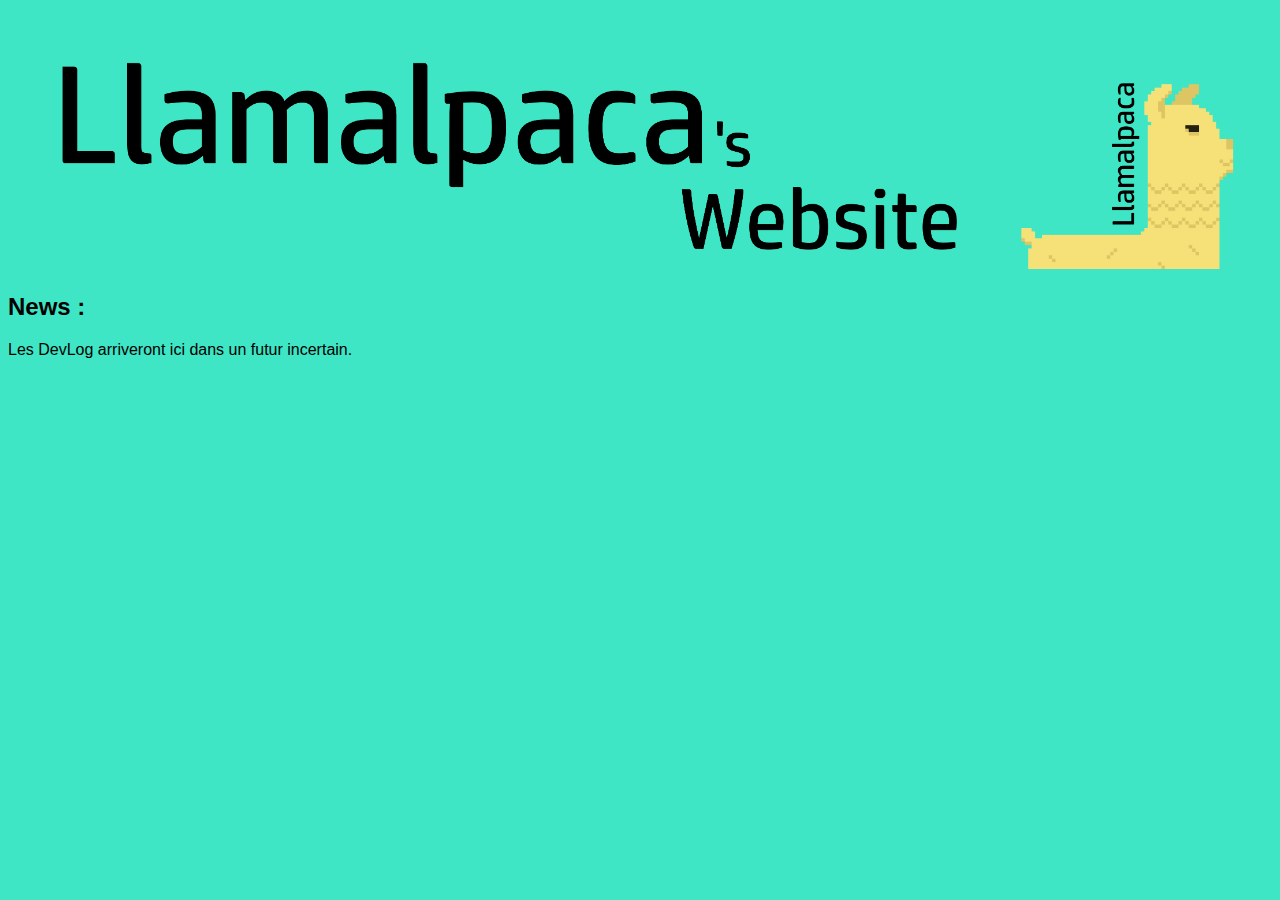
==== accueil.html @ 7d7c0f02 "First website upload" ====
<!doctype html>
<html lang="en">
<head>
    <link rel="stylesheet" href="CSS/style.css">
</head>
<body>
    <div class="tilt" id="status" ><h3 id="splash" class="pop" onclick="splashText()"></h3></div> <!--Le splash text-->
    <img src="CSS/Images/couverture.png" alt="titre Llamalpaca"/> <!--Image de couverture-->


    <h2>News :</h2>
    <p>Les DevLog arriveront ici dans un futur incertain.</p>
</body>
</html>
---- CSS/style.css ----
img /* La bannière/titre */
{
    width: 95%;
    margin-left: 2.5%;
    margin-top: 2.5%;
}

body /* J'ai besoin de l'expliqué lui ? */
{
    background-color: #3EE6C5;
    font-family: sans-serif;
}


.onglet /* Défini les prpriétés générales des onglets */
{
    margin-top: 50px;
    border-left: 3px solid white;
    border-right: 3px solid white;
    height: 44px;
    display:inline-block;
    margin-left:3px;
    margin-right:3px;
    padding:3px;
    cursor:pointer;
    -moz-user-select: none; /* Firefox */
    -webkit-user-select: none; /* Chrome, Safari, Opéra depuis la version 15 */
    -ms-user-select: none; /* Internet explorer depuis la version 10 et Edge */
    user-select: none; /* Propriété standard */
}
.onglet:hover /* Action quand quelqu'un passe sa souris sur un onglet */ 
{
    background:#303030;
}
.onglet_0 /* Onglet en arrière-plan */
{
    background-color: #080808;
    color: white;
    font-size: 30px;
}
.onglet_1 /* Onglet sélectionné */
{
    background-color:#505050;
    color: white;
    border-bottom:0px solid black;
    font-size: 30px;

}
.contenu_onglet /* Le texte contenu dans chaque onglet */
{
    margin-top:-1px;
    padding:5px;
    display:none;
}

#blackBox
{

    background-color: #080808;
    margin-left: -8px;
    margin-top: -8px;
    width: 100.85%;
    height: 100px;
}
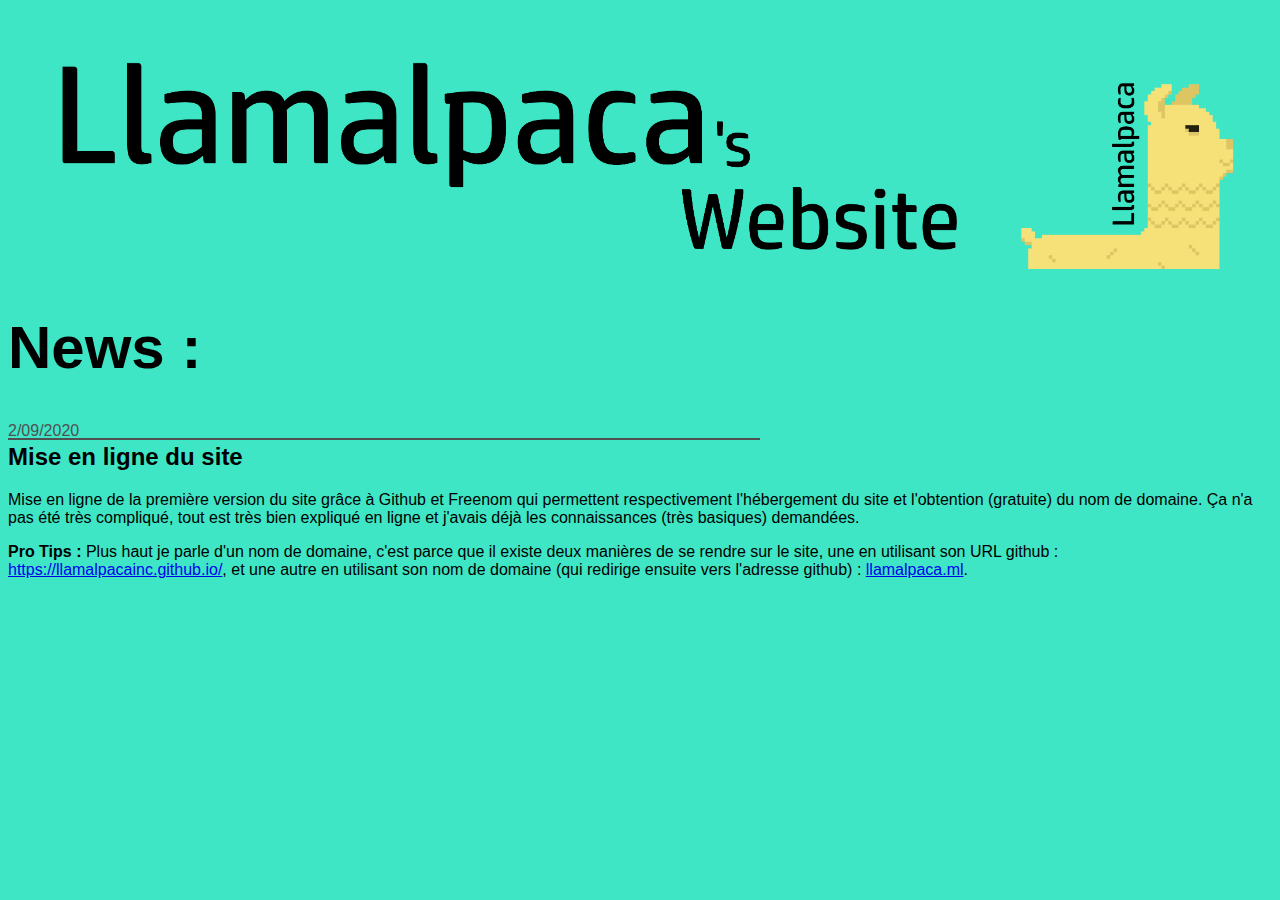
==== commit 3db91bb2: "Update du site" ====
--- a/accueil.html
+++ b/accueil.html
@@ -8,7 +8,19 @@
     <img src="CSS/Images/couverture.png" alt="titre Llamalpaca"/> <!--Image de couverture-->
 
 
-    <h2>News :</h2>
-    <p>Les DevLog arriveront ici dans un futur incertain.</p>
+    <h1>News :</h1>
+
+
+    <p class="date">2/09/2020</p>
+    <hr color="#505050" width="750px" align="left"> 
+    <h2 class="newsTitle">Mise en ligne du site</h2>
+    <p>
+        Mise en ligne de la première version du site grâce à Github et Freenom qui permettent respectivement l'hébergement du site et l'obtention (gratuite) du nom de domaine. Ça n'a pas été très compliqué, tout est
+        très bien expliqué en ligne et j'avais déjà les connaissances (très basiques) demandées.
+    </p>
+    <p>
+        <b>Pro Tips :</b> Plus haut je parle d'un nom de domaine, c'est parce que il existe deux manières de se rendre sur le site, une en utilisant son URL github : <a href="https://llamalpacainc.github.io/">
+        https://llamalpacainc.github.io/</a>, et une autre en utilisant son nom de domaine (qui redirige ensuite vers l'adresse github) : <a href="llamalpaca.ml">llamalpaca.ml</a>.
+    </p>
 </body>
 </html>
--- a/CSS/style.css
+++ b/CSS/style.css
@@ -1,3 +1,26 @@
+.date /* Class à mettre à chaque date de news */
+{
+    color: #505050;
+    margin-bottom: -10px;
+}
+
+.newsTitle /* Class à mettre au titre de chaque news */
+{
+    margin-top: -5px;
+}
+
+#titleUp
+{
+    color: white;
+    margin-left: 88.5%;
+    font-size: 40px;
+}
+
+h1 /* le titre h1 */
+{
+    font-size: 60px;
+}
+
 img /* La bannière/titre */
 {
     width: 95%;
@@ -14,7 +37,7 @@
 
 .onglet /* Défini les prpriétés générales des onglets */
 {
-    margin-top: 50px;
+    margin-top: 5px;
     border-left: 3px solid white;
     border-right: 3px solid white;
     height: 44px;
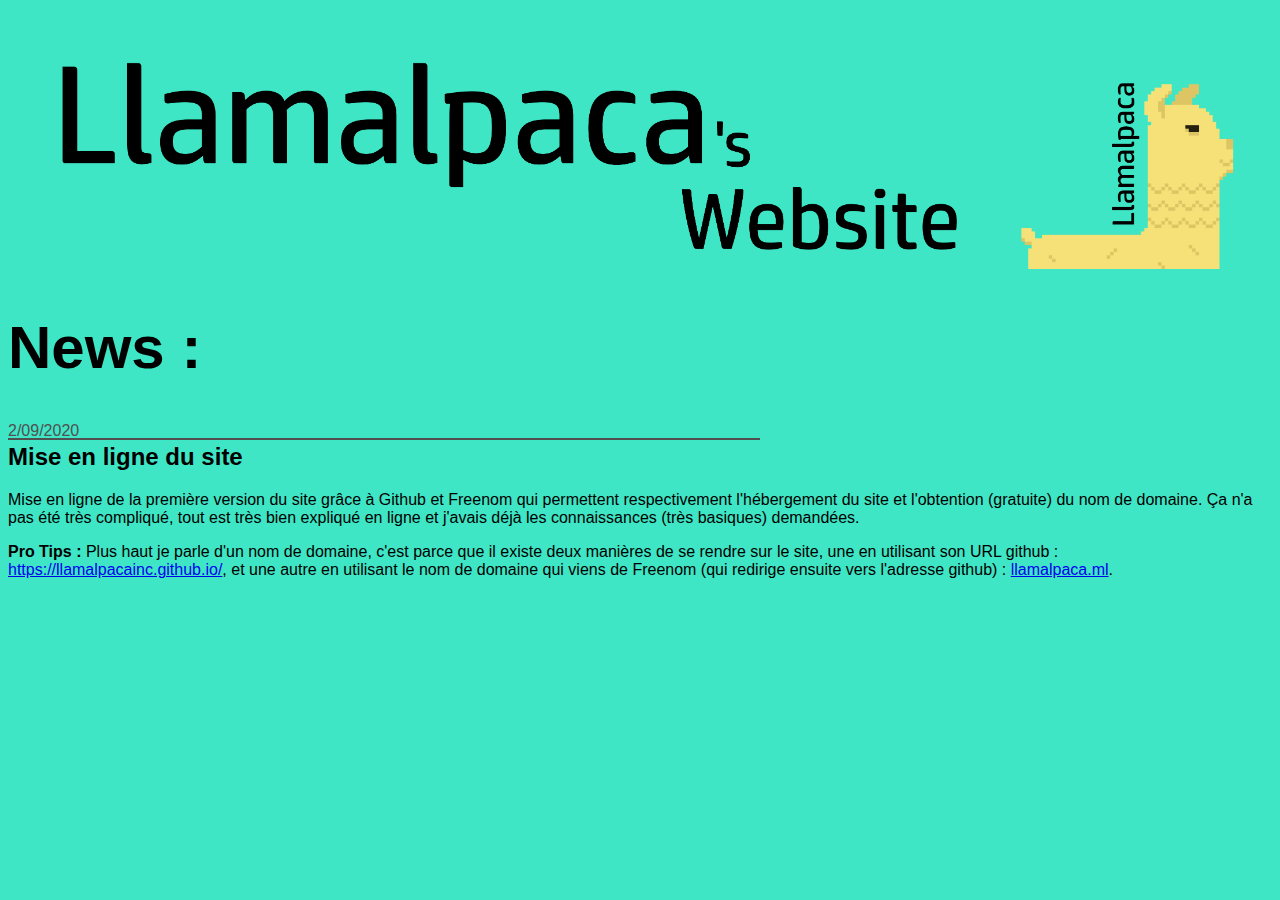
==== commit d5488177: "Fix des liens" ====
--- a/accueil.html
+++ b/accueil.html
@@ -19,8 +19,8 @@
         très bien expliqué en ligne et j'avais déjà les connaissances (très basiques) demandées.
     </p>
     <p>
-        <b>Pro Tips :</b> Plus haut je parle d'un nom de domaine, c'est parce que il existe deux manières de se rendre sur le site, une en utilisant son URL github : <a href="https://llamalpacainc.github.io/">
-        https://llamalpacainc.github.io/</a>, et une autre en utilisant son nom de domaine (qui redirige ensuite vers l'adresse github) : <a href="llamalpaca.ml">llamalpaca.ml</a>.
+        <b>Pro Tips :</b> Plus haut je parle d'un nom de domaine, c'est parce que il existe deux manières de se rendre sur le site, une en utilisant son URL github : <a href="https://llamalpacainc.github.io/" target="_blank">
+        https://llamalpacainc.github.io/</a>, et une autre en utilisant le nom de domaine qui viens de Freenom (qui redirige ensuite vers l'adresse github) : <a href="http://llamalpaca.ml" target="_blank">llamalpaca.ml</a>.
     </p>
 </body>
 </html>
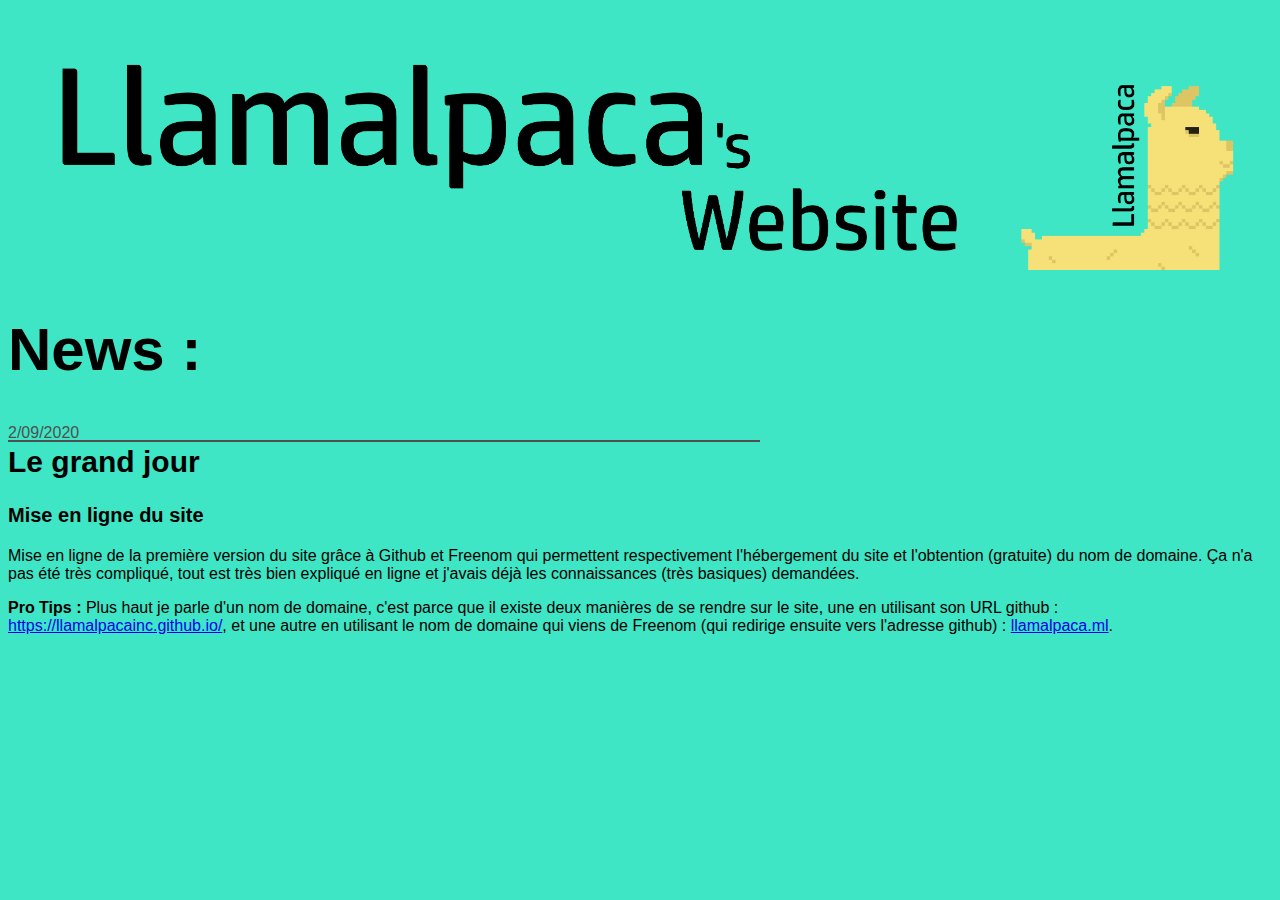
==== commit 7b21198d: "Update du site" ====
--- a/accueil.html
+++ b/accueil.html
@@ -13,7 +13,8 @@
 
     <p class="date">2/09/2020</p>
     <hr color="#505050" width="750px" align="left"> 
-    <h2 class="newsTitle">Mise en ligne du site</h2>
+    <h2 class="newsTitle">Le grand jour</h2>
+    <h3>Mise en ligne du site</h3>
     <p>
         Mise en ligne de la première version du site grâce à Github et Freenom qui permettent respectivement l'hébergement du site et l'obtention (gratuite) du nom de domaine. Ça n'a pas été très compliqué, tout est
         très bien expliqué en ligne et j'avais déjà les connaissances (très basiques) demandées.
--- a/CSS/style.css
+++ b/CSS/style.css
@@ -19,6 +19,16 @@
 h1 /* le titre h1 */
 {
     font-size: 60px;
+}
+
+h2 
+{
+    font-size: 30px
+}
+
+h3
+{
+    font-size: 20px
 }
 
 img /* La bannière/titre */
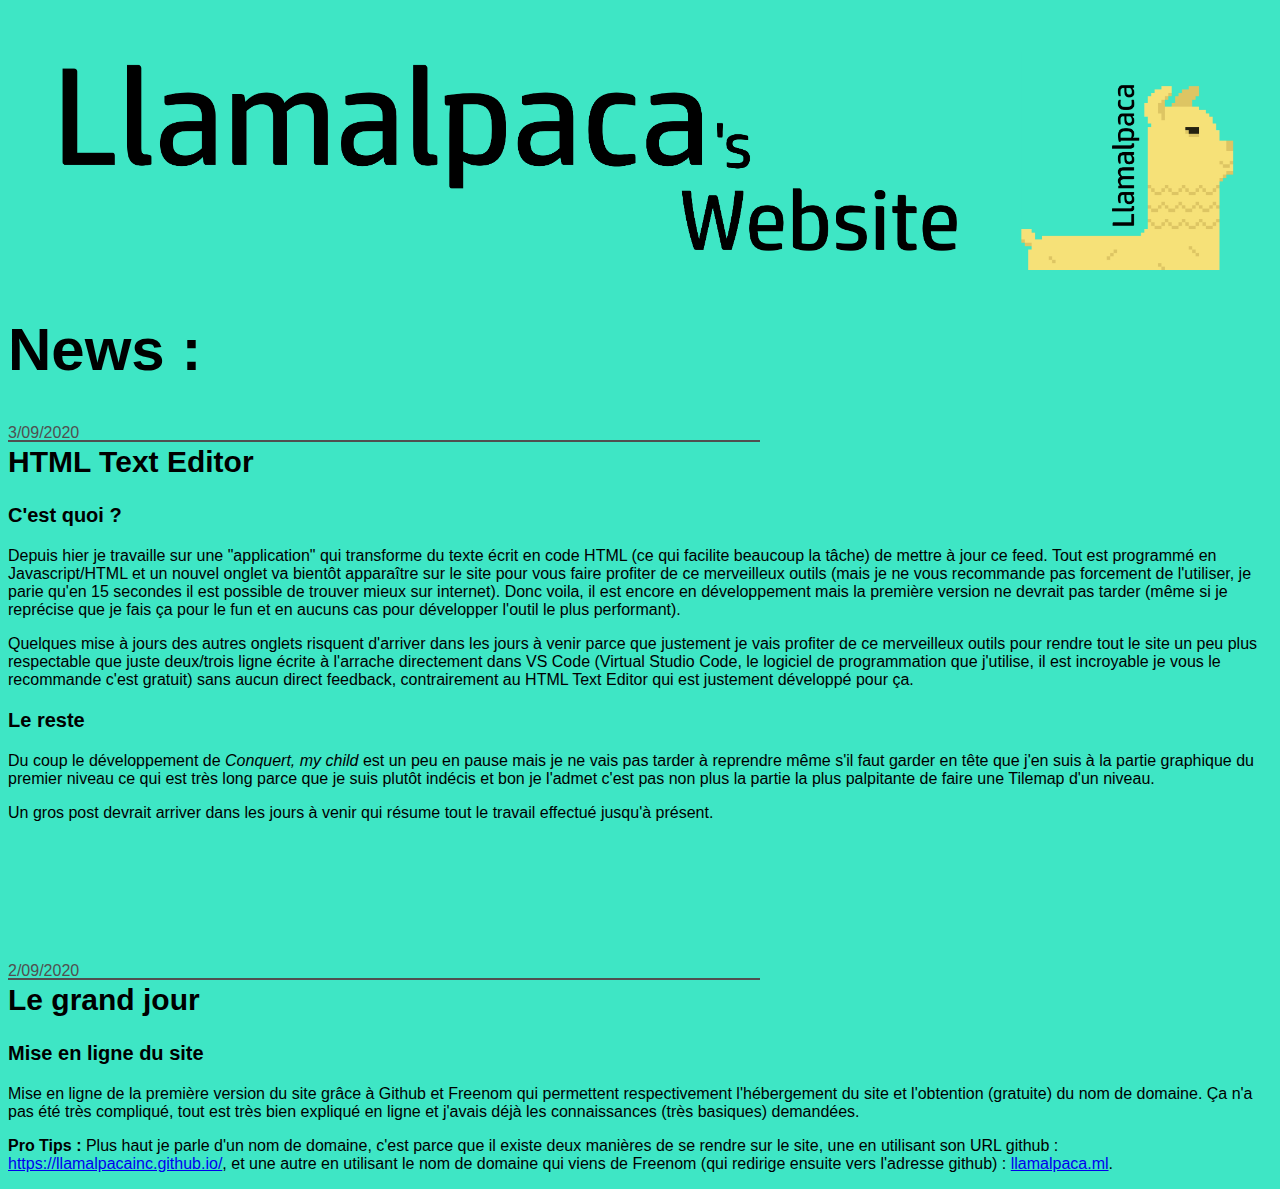
==== commit 93915201: "New post" ====
--- a/accueil.html
+++ b/accueil.html
@@ -11,6 +11,37 @@
     <h1>News :</h1>
 
 
+    <!--=========================================POST DU 3 SPETEMBRE 2020=========================================-->
+    <p class='date'>3/09/2020</h1>
+    <hr color='#505050' width=750 align='left'>
+    <h2 class='newsTitle'>HTML Text Editor</h2>
+    <h3>C'est quoi ?</h3>
+    <p>
+        Depuis hier je travaille sur une "application" qui transforme du texte écrit en code HTML (ce qui facilite beaucoup la tâche) de mettre à jour ce feed. Tout est programmé en Javascript/HTML et un nouvel onglet
+        va bientôt apparaître sur le site pour vous faire profiter de ce merveilleux outils (mais je ne vous recommande pas forcement de l'utiliser, je parie qu'en 15 secondes il est possible de trouver mieux sur
+        internet). Donc voila, il est encore en développement mais la première version ne devrait pas tarder (même si je reprécise que je fais ça pour le fun et en aucuns cas pour développer l'outil le plus performant).
+    </p>
+    <p>
+        Quelques mise à jours des autres onglets risquent d'arriver dans les jours à venir parce que justement je vais profiter de ce merveilleux outils pour rendre tout le site un peu plus respectable que juste
+        deux/trois ligne écrite à l'arrache directement dans VS Code (Virtual Studio Code, le logiciel de programmation que j'utilise, il est incroyable je vous le recommande c'est gratuit) sans aucun direct
+        feedback, contrairement au HTML Text Editor qui est justement développé pour ça.
+    </p>
+    <h3>Le reste</h3>
+    <p>
+        Du coup le développement de <i>Conquert, my child</i> est un peu en pause mais je ne vais pas tarder à reprendre même s'il faut garder en tête que j'en suis à la partie graphique du premier niveau ce qui
+        est très long parce que je suis plutôt indécis et bon je l'admet c'est pas non plus la partie la plus palpitante de faire une Tilemap d'un niveau.
+    </p>
+    <p>Un gros post devrait arriver dans les jours à venir qui résume tout le travail effectué jusqu'à présent.</p>
+
+
+
+    <br/>
+    <br/>
+    <br/>
+    <br/>
+    <br/>
+    <br/>
+    <!--=========================================POST DU 2 SPETEMBRE 2020=========================================-->
     <p class="date">2/09/2020</p>
     <hr color="#505050" width="750px" align="left"> 
     <h2 class="newsTitle">Le grand jour</h2>
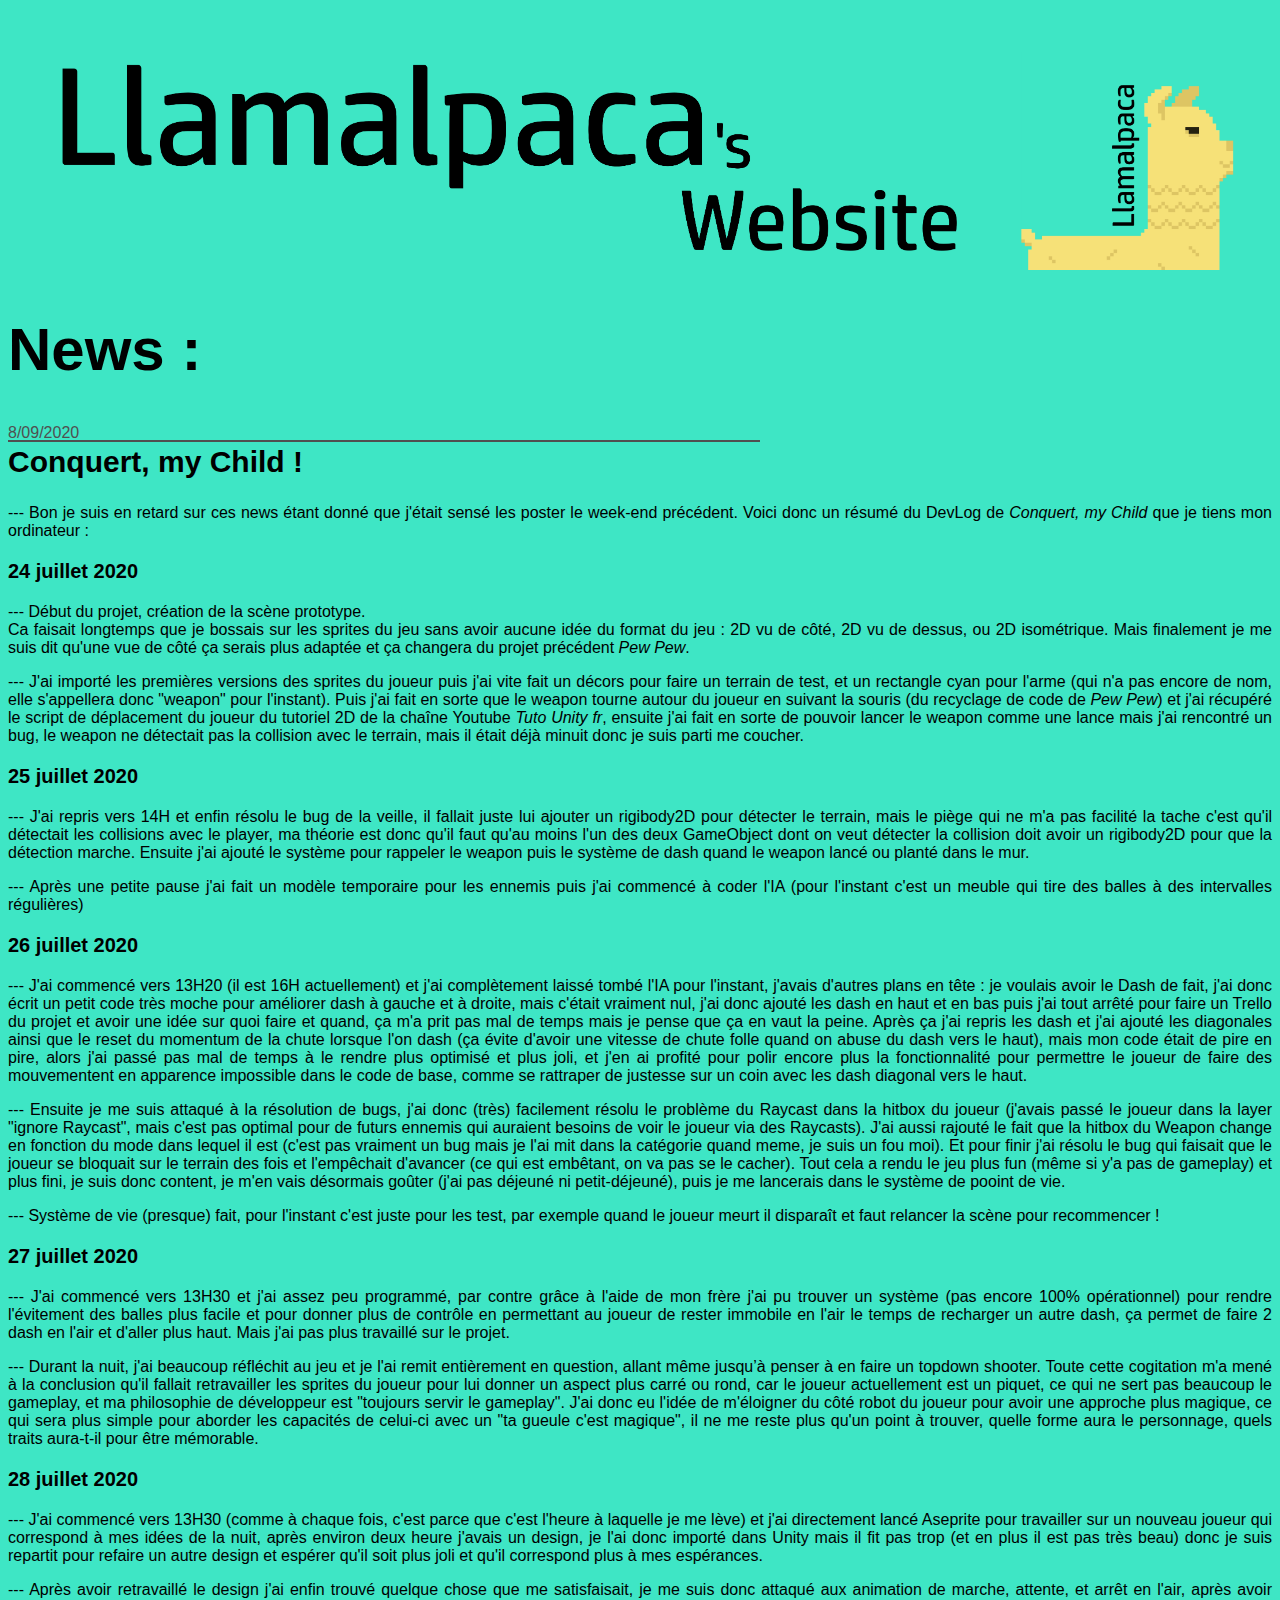
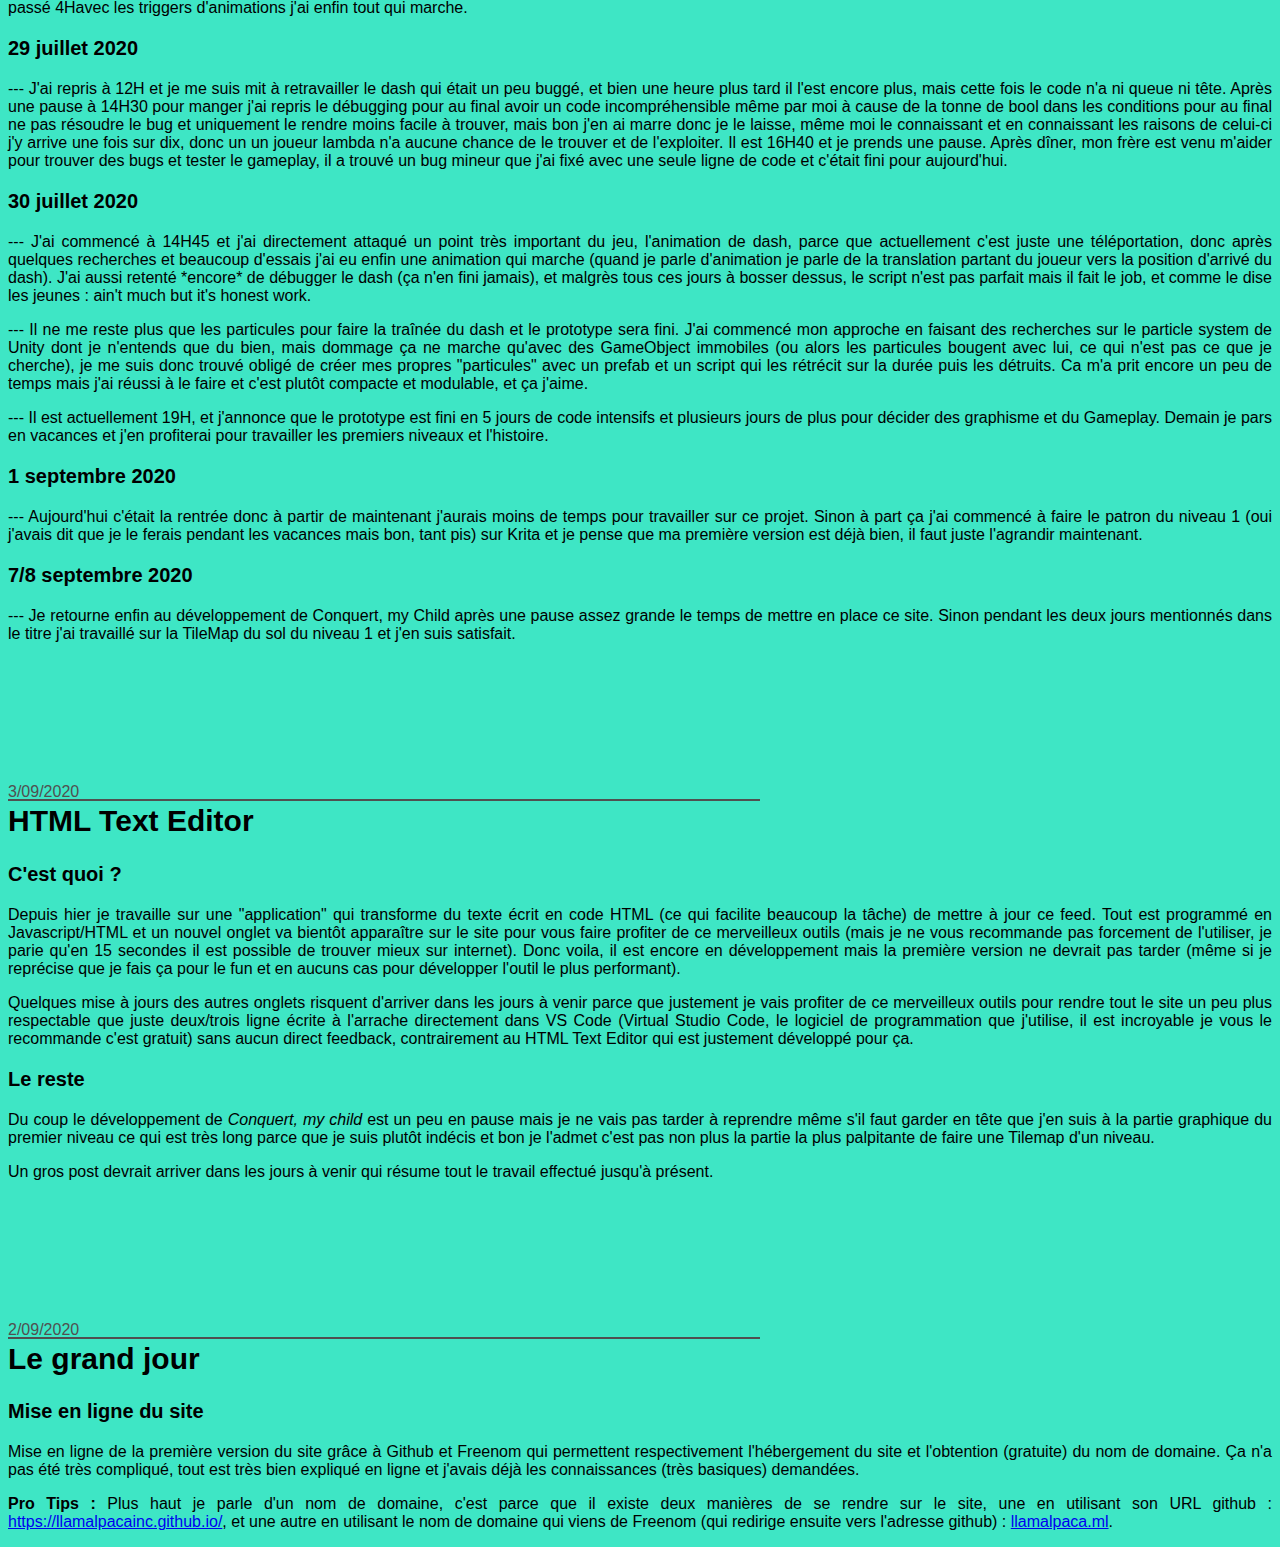
==== commit 51b79692: "Update du site" ====
--- a/accueil.html
+++ b/accueil.html
@@ -10,8 +10,59 @@
 
     <h1>News :</h1>
 
+    <!--=========================================POST DU 8 SEPTEMBRE 2020=========================================-->
+    <p class='date'>8/09/2020</h1>
+    <hr color='#505050' width=750 align='left'>
+    <h2 class='newsTitle'>Conquert, my Child !</h2>
+    <p>--- Bon je suis en retard sur ces news étant donné que j'était sensé les poster le week-end précédent. Voici donc un résumé du DevLog de <i>Conquert, my Child</i> que je tiens mon ordinateur :</p>
 
-    <!--=========================================POST DU 3 SPETEMBRE 2020=========================================-->
+    <h3>24 juillet 2020 </h3>
+    <p>--- Début du projet, création de la scène prototype. <br/> Ca faisait longtemps que je bossais sur les sprites du jeu sans avoir aucune idée du format du jeu : 2D vu de côté, 2D vu de dessus, ou 2D isométrique. Mais finalement je me suis dit qu'une vue de côté ça serais plus adaptée et ça changera du projet précédent <i>Pew Pew</i>.
+    </p>
+    <p>--- J'ai importé les premières versions des sprites du joueur puis j'ai vite fait un décors pour faire un terrain de test, et un rectangle cyan pour l'arme (qui n'a pas encore de nom, elle s'appellera donc "weapon" pour l'instant). Puis j'ai fait en sorte que le weapon tourne autour du joueur en suivant la souris (du recyclage de code de <i>Pew Pew</i>) et j'ai récupéré le script de déplacement du joueur du tutoriel 2D de la chaîne Youtube <i>Tuto Unity fr</i>, ensuite j'ai fait en sorte de pouvoir lancer le weapon comme une lance mais j'ai rencontré un bug, le weapon ne détectait pas la collision avec le terrain, mais il était déjà minuit donc je suis parti me coucher.</p>
+    
+    <h3>25 juillet 2020</h3>
+    <p>--- J'ai repris vers 14H et enfin résolu le bug de la veille, il fallait juste lui ajouter un rigibody2D pour détecter le terrain, mais le piège qui ne m'a pas facilité la tache c'est qu'il détectait les collisions avec le player, ma théorie est donc qu'il faut qu'au moins l'un des deux GameObject dont on veut détecter la collision doit avoir un rigibody2D pour que la détection marche. Ensuite j'ai ajouté le système pour rappeler le weapon puis le système de dash quand le weapon lancé ou planté dans le mur.</p>
+    <p>--- Après une petite pause j'ai fait un modèle temporaire pour les ennemis puis j'ai commencé à coder l'IA (pour l'instant c'est un meuble qui tire des balles à des intervalles régulières)</p>
+    
+    <h3>26 juillet 2020</h3>
+    <p>--- J'ai commencé vers 13H20 (il est 16H actuellement) et j'ai complètement laissé tombé l'IA pour l'instant, j'avais d'autres plans en tête : je voulais avoir le Dash de fait, j'ai donc écrit un petit code très moche pour améliorer dash à gauche et à droite, mais c'était vraiment nul, j'ai donc ajouté les dash en haut et en bas puis j'ai tout arrêté pour faire un Trello du projet et avoir une idée sur quoi faire et quand, ça m'a prit pas mal de temps mais je pense que ça en vaut la peine. Après ça j'ai repris les dash et j'ai ajouté les diagonales ainsi que le reset du momentum de la chute lorsque l'on dash (ça évite d'avoir une vitesse de chute folle quand on abuse du dash vers le haut), mais mon code était de pire en pire, alors j'ai passé pas mal de temps à le rendre plus optimisé et plus joli, et j'en ai profité pour polir encore plus la fonctionnalité pour permettre le joueur de faire des mouvementent en apparence impossible dans le code de base, comme se rattraper de justesse sur un coin avec les dash diagonal vers le haut.</p>
+    <p>--- Ensuite je me suis attaqué à la résolution de bugs, j'ai donc (très) facilement résolu le problème du Raycast dans la hitbox du joueur (j'avais passé le joueur dans la layer "ignore Raycast", mais c'est pas optimal pour de futurs ennemis qui auraient besoins de voir le joueur via des Raycasts). J'ai aussi rajouté le fait que la hitbox du Weapon change en fonction du mode dans lequel il est (c'est pas vraiment un bug mais je l'ai mit dans la catégorie quand meme, je suis un fou moi). Et pour finir j'ai résolu le bug qui faisait que le joueur se bloquait sur le terrain des fois et l'empêchait d'avancer (ce qui est embêtant, on va pas se le cacher). Tout cela a rendu le jeu plus fun (même si y'a pas de gameplay) et plus fini, je suis donc content, je m'en vais désormais goûter (j'ai pas déjeuné ni petit-déjeuné), puis je me lancerais dans le système de pooint de vie.</p>
+    <p>--- Système de vie (presque) fait, pour l'instant c'est juste pour les test, par exemple quand le joueur meurt il disparaît et faut relancer la scène pour recommencer !</p>
+    
+    <h3>27 juillet 2020</h3>
+    <p>--- J'ai commencé vers 13H30 et j'ai assez peu programmé, par contre grâce à l'aide de mon frère j'ai pu trouver un système (pas encore 100% opérationnel) pour rendre l'évitement des balles plus facile et pour donner plus de contrôle en permettant au joueur de rester immobile en l'air le temps de recharger un autre dash, ça permet de faire 2 dash en l'air et d'aller plus haut. Mais j'ai pas plus travaillé sur le projet.</p>
+    <p>--- Durant la nuit, j'ai beaucoup réfléchit au jeu et je l'ai remit entièrement en question, allant même jusqu’à penser à en faire un topdown shooter. Toute cette cogitation m'a mené à la conclusion qu'il fallait retravailler les sprites du joueur pour lui donner un aspect plus carré ou rond, car le joueur actuellement est un piquet, ce qui ne sert pas beaucoup le gameplay, et ma philosophie de développeur est "toujours servir le gameplay". J'ai donc eu l'idée de m'éloigner du côté robot du joueur pour avoir une approche plus magique, ce qui sera plus simple pour aborder les capacités de celui-ci avec un "ta gueule c'est magique", il ne me reste plus qu'un point à trouver, quelle forme aura le personnage, quels traits aura-t-il pour être mémorable.</p>
+    
+    <h3>28 juillet 2020</h3>
+    <p>--- J'ai commencé vers 13H30 (comme à chaque fois, c'est parce que c'est l'heure à laquelle je me lève) et j'ai directement lancé Aseprite pour travailler sur un nouveau joueur qui correspond à mes idées de la nuit, après environ deux heure j'avais un design, je l'ai donc importé dans Unity mais il fit pas trop (et en plus il est pas très beau) donc je suis repartit pour refaire un autre design et espérer qu'il soit plus joli et qu'il correspond plus à mes espérances.</p>
+    <p>--- Après avoir retravaillé le design j'ai enfin trouvé quelque chose que me satisfaisait, je me suis donc attaqué aux animation de marche, attente, et arrêt en l'air, après avoir passé 4Havec les triggers d'animations j'ai enfin tout qui marche.</p>
+    
+    <h3>29 juillet 2020</h3>
+    <p>--- J'ai repris à 12H et je me suis mit à retravailler le dash qui était un peu buggé, et bien une heure plus tard il l'est encore plus, mais cette fois le code n'a ni queue ni tête. Après une pause à 14H30 pour manger j'ai repris le débugging pour au final avoir un code incompréhensible même par moi à cause de la tonne de bool dans les conditions pour au final ne pas résoudre le bug et uniquement le rendre moins facile à trouver, mais bon j'en ai marre donc je le laisse, même moi le connaissant et en connaissant les raisons de celui-ci j'y arrive une fois sur dix, donc un un joueur lambda n'a aucune chance de le trouver et de l'exploiter. Il est 16H40 et je prends une pause. Après dîner, mon frère est venu m'aider pour trouver des bugs et tester le gameplay, il a trouvé un bug mineur que j'ai fixé avec une seule ligne de code et c'était fini pour aujourd'hui.</p>
+    
+    <h3>30 juillet 2020</h3>
+    <p>--- J'ai commencé à 14H45 et j'ai directement attaqué un point très important du jeu, l'animation de dash, parce que actuellement c'est juste une téléportation, donc après quelques recherches et beaucoup d'essais j'ai eu enfin une animation qui marche (quand je parle d'animation je parle de la translation partant du joueur vers la position d'arrivé du dash). J'ai aussi retenté *encore* de débugger le dash (ça n'en fini jamais), et malgrès tous ces jours à bosser dessus, le script n'est pas parfait mais il fait le job, et comme le dise les jeunes : ain't much but it's honest work. </p>
+    <p>--- Il ne me reste plus que les particules pour faire la traînée du dash et le prototype sera fini. J'ai commencé mon approche en faisant des recherches sur le particle system de Unity dont je n'entends que du bien, mais dommage ça ne marche qu'avec des GameObject immobiles (ou alors les particules bougent avec lui, ce qui n'est pas ce que je cherche), je me suis donc trouvé obligé de créer mes propres "particules" avec un prefab et un script qui les rétrécit sur la durée puis les détruits. Ca m'a prit encore un peu de temps mais j'ai réussi à le faire et c'est plutôt compacte et modulable, et ça j'aime.</p>
+    <p>--- Il est actuellement 19H, et j'annonce que le prototype est fini en 5 jours de code intensifs et plusieurs jours de plus pour décider des graphisme et du Gameplay. Demain je pars en vacances et j'en profiterai pour travailler les premiers niveaux et l'histoire.</p>
+    
+    <h3>1 septembre 2020</h3>
+    <p>--- Aujourd'hui c'était la rentrée donc à partir de maintenant j'aurais moins de temps pour travailler sur ce projet. Sinon à part ça j'ai commencé à faire le patron du niveau 1 (oui j'avais dit que je le ferais pendant les vacances mais bon, tant pis) sur Krita et je pense que ma première version est déjà bien, il faut juste l'agrandir maintenant.</p>
+    
+    <h3>7/8 septembre 2020</h3>
+    <p>--- Je retourne enfin au développement de Conquert, my Child après une pause assez grande le temps de mettre en place ce site. Sinon pendant les deux jours mentionnés dans le titre j'ai travaillé sur la TileMap du sol du niveau 1 et j'en suis satisfait.</p>
+
+
+
+
+
+    <br/>
+    <br/>
+    <br/>
+    <br/>
+    <br/>
+    <br/>
+    <!--=========================================POST DU 3 SEPTEMBRE 2020=========================================-->
     <p class='date'>3/09/2020</h1>
     <hr color='#505050' width=750 align='left'>
     <h2 class='newsTitle'>HTML Text Editor</h2>
--- a/CSS/style.css
+++ b/CSS/style.css
@@ -1,10 +1,10 @@
-.date /* Class à mettre à chaque date de news */
+.date
 {
     color: #505050;
     margin-bottom: -10px;
 }
 
-.newsTitle /* Class à mettre au titre de chaque news */
+.newsTitle
 {
     margin-top: -5px;
 }
@@ -42,6 +42,7 @@
 {
     background-color: #3EE6C5;
     font-family: sans-serif;
+    text-align: justify;
 }
 
 
@@ -94,4 +95,34 @@
     margin-top: -8px;
     width: 100.85%;
     height: 100px;
+}
+
+table 
+{
+    width: 100%;
+    border-spacing: 5px;
+    word-break: break-all;
+    text-align: left;
+}
+
+td 
+{
+    width: 50%;
+    vertical-align: top;
+}
+
+textarea
+{
+    resize: vertical;
+}
+
+#outputTD 
+{
+    border-left: solid 2px black;
+    width: 50%;
+}
+
+#space
+{
+    height: 100px;
 }